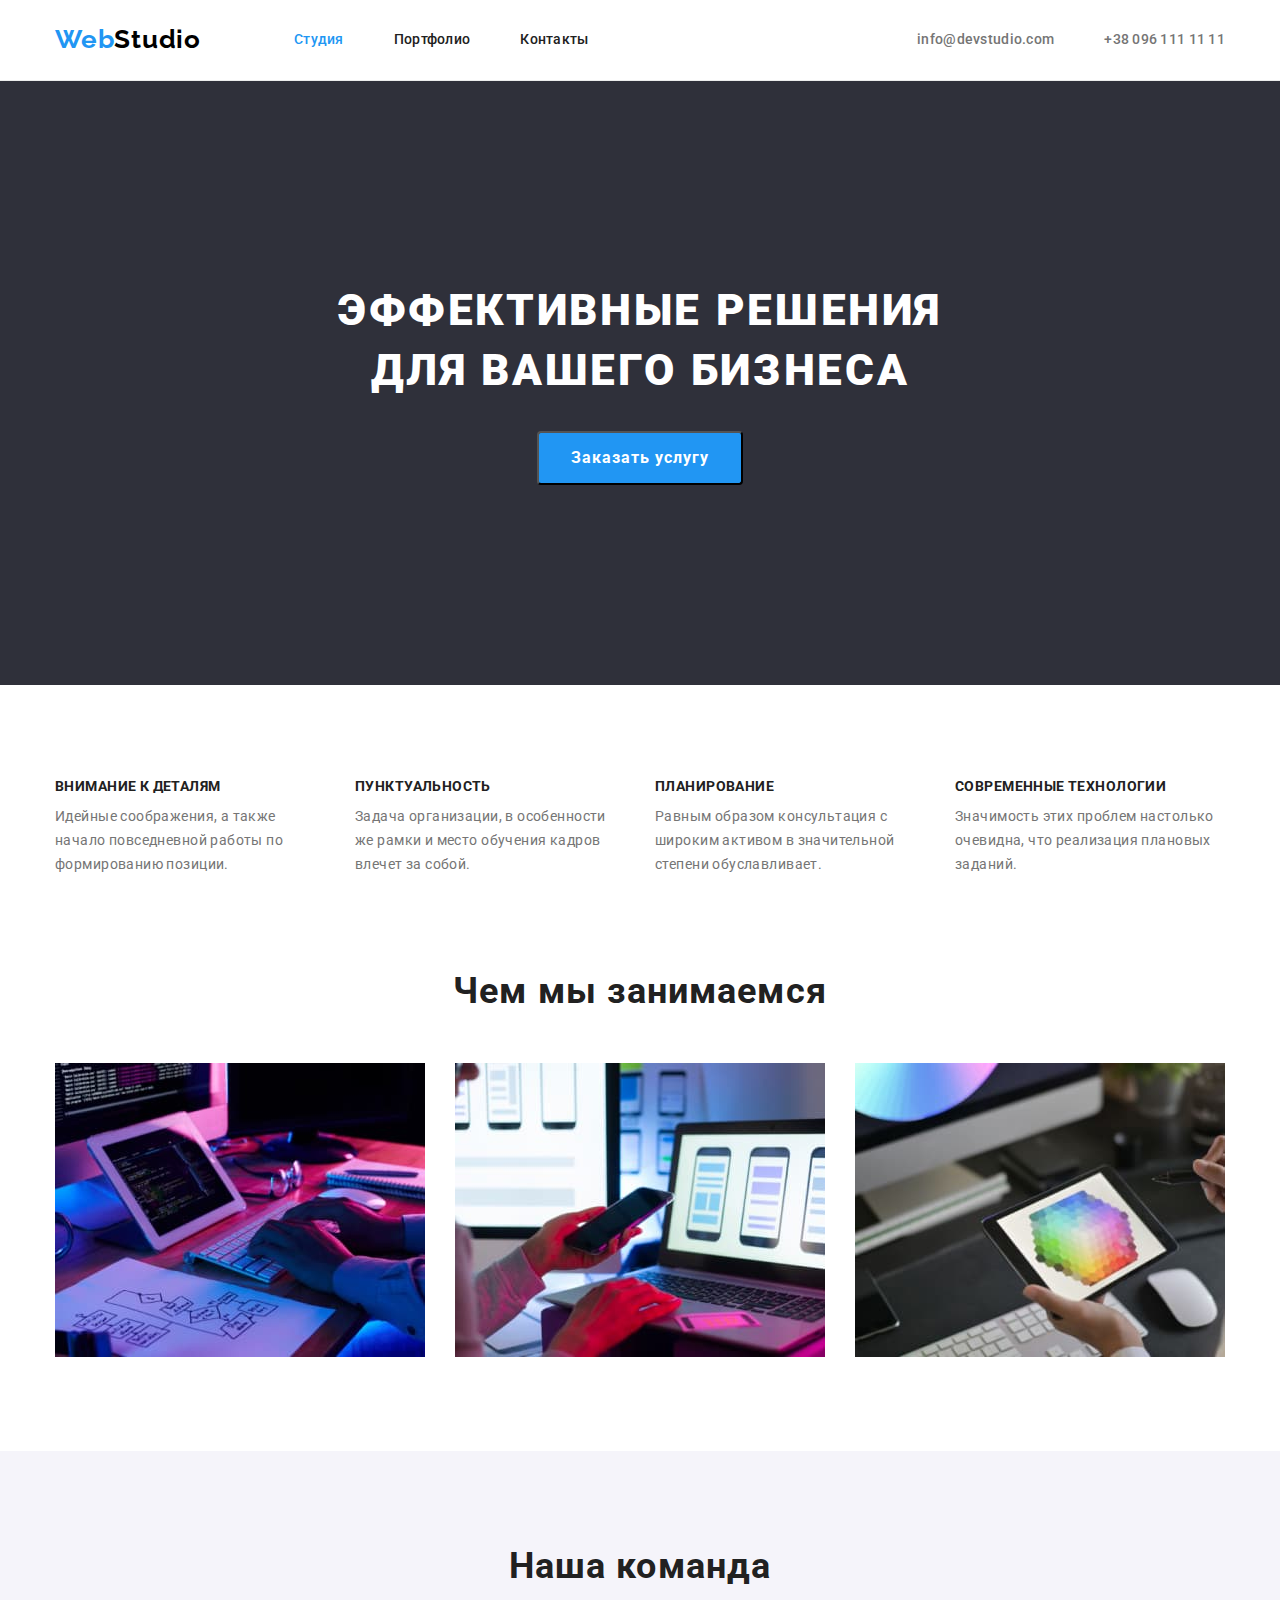
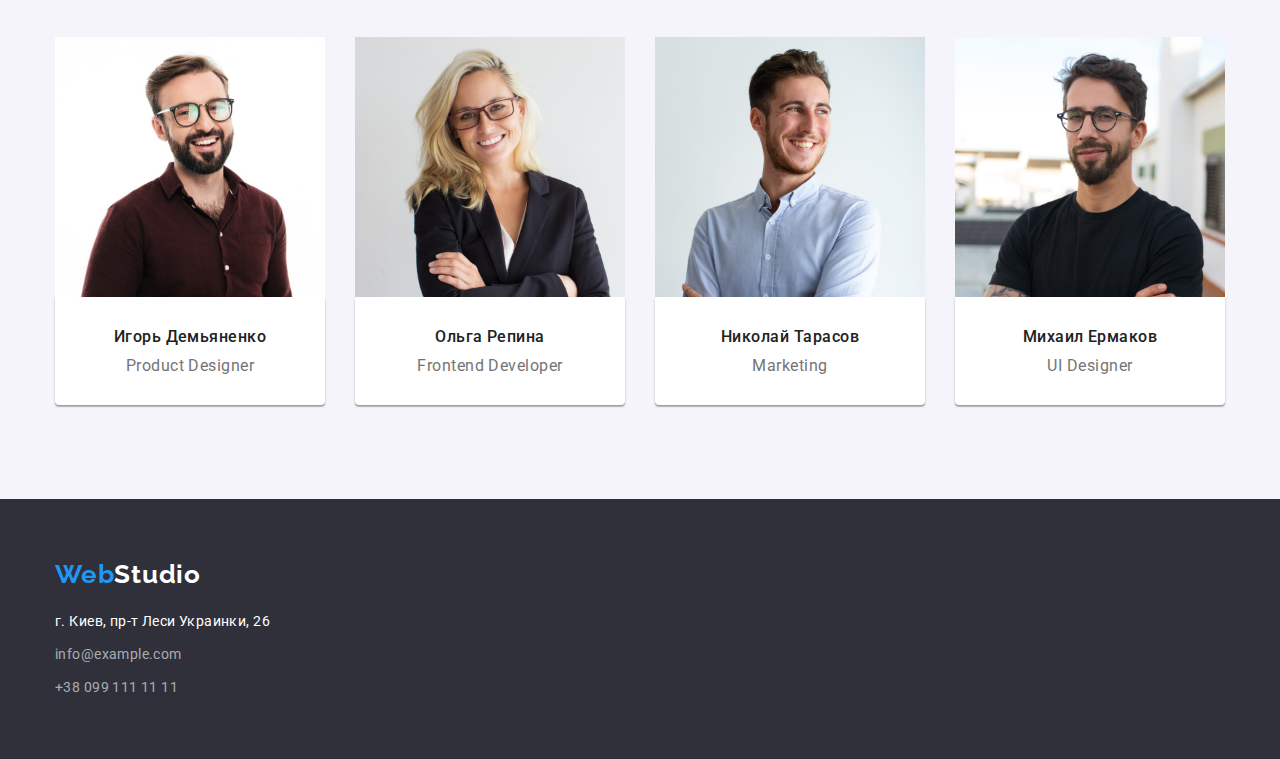
==== index.html @ c3876f3c "start" ====
<!DOCTYPE html>
<html lang="ru">
  <head>
    <meta charset="UTF-8" />
    <meta http-equiv="X-UA-Compatible" content="IE=edge" />
    <meta name="viewport" content="width=device-width, initial-scale=1.0" />
    <title>goit-markup-hw-03</title>
    <link
      href="https://fonts.googleapis.com/css2?family=Raleway:wght@700&family=Roboto:wght@400;500;700;900&display=swap"
      rel="stylesheet"
    />
    <link rel="stylesheet"
    href=https://cdnjs.cloudflare.com/ajax/libs/modern-normalize/1.1.0/modern-normalize.min.css>
    <link rel="stylesheet" href="./css/styles.css" />
  </head>
  <body>
    <!-----------------------------------------header--------------------------------->

    <header class="header">
      <div class="container">
        <div class="header-flex">
          <a class="logo link" href="./index.html"
            >Web<span class="logo-dark">Studio</span></a
          >
          <nav class="header-nav">
            <ul class="header-list list">
              <li class="header-item">
                <a class="header-link link current" href="./index.html"
                  >Студия</a
                >
              </li>
              <li class="header-item">
                <a class="header-link link" href="./portfolio.html"
                  >Портфолио</a
                >
              </li>
              <li class="header-item">
                <a class="header-link link" href="">Контакты</a>
              </li>
            </ul>
          </nav>
          <ul class="header-mt">
            <li class="header-mail-item list">
              <a class="header-mail-link link" href="mailto:info@devstudio.com"
                >info@devstudio.com</a
              >
            </li>
            <li class="haeder-tel-item list">
              <a class="header-tel-link link" href="tel:+380961111111"
                >+38 096 111 11 11</a
              >
            </li>
          </ul>
        </div>
      </div>
    </header>
    <!-----------------------------------------------hero----------------------------------------->
    <main>
      <section class="hero">
        <div class="container">
          <h1 class="hero-title">Эффективные решения для вашего бизнеса</h1>
          <button class="hero-btn" type="button">Заказать услугу</button>
        </div>
      </section>

      <!-----------------------------------features----------------------------------->
      <section class="features section">
        <div class="container">
          <h2 class="visually-hidden">Особенности</h2>
          <ul class="features-list list">
            <li class="features-item">
              <h3 class="features-title">Внимание к деталям</h3>
              <p class="features-text">
                Идейные соображения, а также начало повседневной работы по
                формированию позиции.
              </p>
            </li>
            <li class="features-item">
              <h3 class="features-title">Пунктуальность</h3>
              <p class="features-text">
                Задача организации, в особенности же рамки и место обучения
                кадров влечет за собой.
              </p>
            </li>
            <li class="features-item">
              <h3 class="features-title">Планирование</h3>
              <p class="features-text">
                Равным образом консультация с широким активом в значительной
                степени обуславливает.
              </p>
            </li>
            <li class="features-item">
              <h3 class="features-title">Современные технологии</h3>
              <p class="features-text">
                Значимость этих проблем настолько очевидна, что реализация
                плановых заданий.
              </p>
            </li>
          </ul>
        </div>
      </section>
      <!-------------------------------------------work--------------------------------->
      <section class="work section">
        <div class="container">
          <h2 class="work-title">Чем мы занимаемся</h2>
          <ul class="work-list list">
            <li class="work-item">
              <img
                class="work-img"
                src="./images/box1.jpg"
                alt="Работа за компьютером"
                width="370"
                height="294"
              />
            </li>
            <li class="work-item">
              <img
                class="work-img"
                src="./images/box2.jpg"
                alt="Смартфон и ноутбук"
                width="370"
                height="294"
              />
            </li>
            <li class="work-item">
              <img
                class="work-img"
                src="./images/box3.jpg"
                alt="Графический дизайн на планшете"
                width="370"
                height="294"
              />
            </li>
          </ul>
        </div>
      </section>
      <!---------------------------------------team------------------------------->
      <section class="team section">
        <div class="container">
          <h2 class="team-title">Наша команда</h2>
          <ul class="team-list list">
            <li class="team-item">
              <img
                class="team-img"
                src="./images/img.jpg"
                alt="Игорь"
                width="270"
                height="260"
              />
              <div class="team-thumb">
                <h3 class="team-item-title">Игорь Демьяненко</h3>
                <p class="team-text" lang="en">Product Designer</p>
              </div>
            </li>
            <li class="team-item">
              <img
                class="team-img"
                src="./images/img1.jpg"
                alt="Ольга"
                width="270"
                height="260"
              />
              <div class="team-thumb">
                <h3 class="team-item-title">Ольга Репина</h3>
                <p class="team-text" lang="en">Frontend Developer</p>
              </div>
            </li>
            <li class="team-item">
              <img
                class="team-img"
                src="./images/img2.jpg"
                alt="Николай"
                width="270"
                height="260"
              />
              <div class="team-thumb">
                <h3 class="team-item-title">Николай Тарасов</h3>
                <p class="team-text" lang="en">Marketing</p>
              </div>
            </li>
            <li class="team-item">
              <img
                class="team-img"
                src="./images/img3.jpg"
                alt="Михаил"
                width="270"
                height="260"
              />
              <div class="team-thumb">
                <h3 class="team-item-title">Михаил Ермаков</h3>
                <p class="team-text" lang="en">UI Designer</p>
              </div>
            </li>
          </ul>
        </div>
      </section>
    </main>
    <!------------------------------------footer-------------------------------->

    <footer class="footer">
      <div class="container">
        <a class="logo link" href="./index.html"
          >Web<span class="logo-light">Studio</span></a
        >
        <address class="adress">
          <ul class="adress-list list">
            <li class="adress-item">
              <a
                class="adress-link link"
                href="https://goo.gl/maps/nZqafxbNamXbDnvg8"
                target="blank"
                rel="noopener noreferrer nofollow"
                >г. Киев, пр-т Леси Украинки, 26</a
              >
            </li>
            <li class="adress-item">
              <a class="adress-mail-link link" href="mailto:info@example.com"
                >info@example.com</a
              >
            </li>
            <li class="adress-item">
              <a class="adress-tel-link link" href="tel:+380991111111"
                >+38 099 111 11 11</a
              >
            </li>
          </ul>
        </address>
      </div>
    </footer>
  </body>
</html>
---- css/styles.css ----
:root {
  --primary-white-color: #ffffff;
  --secondary-white-color: #f5f4fa;
  --footer-hero-color: #2f303a;
  --accent-color: #2196f3;
  --main-title-color: #212121;
  --primary-text-color: #757575;
  --primary-margin: 30px;
}
body {
  color: var(--primary-text-color);
  font-family: "Roboto", "Montserrat", sans-serif;
}
h1,
h2,
h3,
h4,
h5,
h6,
p,
ul {
  margin: 0;
}
ul {
  padding-left: 0;
}

.list {
  list-style: none;
}
.link {
  text-decoration: none;
}
img {
  display: block;
  max-width: 100%;
  height: auto;
}

.container {
  width: 1200px;
  padding-left: 15px;
  padding-right: 15px;
  margin: 0 auto;
}
.section {
  padding-top: 94px;
  padding-bottom: 94px;
}
/*---------------header----------------------------------------------*/
.header {
  background-color: var(--primary-white-color);
  padding-top: 24px;
  padding-bottom: 25px;
  border-bottom: 1px solid #ececec;
}
.header-flex {
  display: flex;
  align-items: center;
}

.header-nav {
  margin-left: 93px;
}
.header-list {
  display: flex;
}
.header-mt {
  display: flex;
  margin-left: auto;
}

.header-item + .header-item {
  margin-left: 50px;
}
.haeder-tel-item {
  margin-left: 50px;
}

.logo {
  font-family: "Raleway";
  font-weight: 700;
  font-size: 26px;
  line-height: 1.19;
  letter-spacing: 0.03em;
  color: var(--accent-color);
}

.logo-dark {
  color: #000000;
}
.logo-light {
  color: var(--primary-white-color);
}

.header-link,
.header-mail-link,
.header-tel-link {
  font-weight: 500;
  font-size: 14px;
  line-height: 1.14;
  letter-spacing: 0.02em;
  color: var(--main-title-color);
}
.header-link:hover,
.header-link:focus {
  color: var(--accent-color);
}

.header-mail-link,
.header-tel-link {
  color: inherit;
}
.header-mail-link:hover,
.header-mail-link:focus {
  color: var(--accent-color);
}

.header-tel-link:hover,
.header-tel-link:focus {
  color: var(--accent-color);
}
.current {
  color: var(--accent-color);
}

/*---------------hero-------------------------------------------------*/
.hero {
  background-color: var(--footer-hero-color);
  padding-top: 200px;
  padding-bottom: 200px;
}

.hero-title {
  font-weight: 900;
  font-size: 44px;
  line-height: 1.36;
  text-align: center;
  letter-spacing: 0.06em;
  text-transform: uppercase;
  color: var(--primary-white-color);
  max-width: 696px;
  margin-left: auto;
  margin-right: auto;
  margin-bottom: var(--primary-margin);
}

.hero-btn {
  font-family: inherit;
  font-weight: 700;
  font-size: 16px;
  line-height: 1.88;
  text-align: center;
  letter-spacing: 0.06em;
  background-color: var(--accent-color);
  color: var(--primary-white-color);
  cursor: pointer;
  margin: 0 auto;
  display: block;
  padding: 10px 32px;
  border-radius: 4px;
  offset: 0px, 4px rgba(0, 0, 0, 0.15);
}
.hero-btn:hover {
  filter: drop-shadow(0px 4px 4px rgba(0, 0, 0, 0.25));
}
/*-------------------features-----------------------------------*/
.visually-hidden {
  position: absolute;
  white-space: nowrap;
  width: 1px;
  height: 1px;
  overflow: hidden;
  border: 0;
  padding: 0;
  clip: rect(0 0 0 0);
  clip-path: inset(50%);
  margin: -1px;
}

.features-list {
  display: flex;
  margin-left: calc(-1 * var(--primary-margin));
  flex-wrap: wrap;
}
.features-item {
  margin-left: var(--primary-margin);
  flex-basis: calc(100% / 4 - 30px);
}
.features-title {
  font-weight: 700;
  font-size: 14px;
  line-height: 1.14;
  letter-spacing: 0.03em;
  text-transform: uppercase;
  color: var(--main-title-color);
  margin-bottom: 10px;
}

.features-text {
  font-size: 14px;
  line-height: 1.71;
  letter-spacing: 0.03em;
}
/*-----------------------------------------------work----------------------------------------------*/
.work {
  padding-top: 0;
}

.work-list {
  display: flex;
  margin-left: calc(-1 * var(--primary-margin));
  flex-wrap: wrap;
}
.work-item {
  flex-basis: calc(100% / 3 - 30px);
  margin-left: var(--primary-margin);
}

.work-title,
.team-title {
  font-weight: 700;
  font-size: 36px;
  line-height: 1.17;
  text-align: center;
  letter-spacing: 0.03em;
  color: var(--main-title-color);
  margin-bottom: 50px;
}
/*-------------------team------------------------------------------------*/

.team {
  background-color: var(--secondary-white-color);
}
.team-list {
  display: flex;
  margin-left: calc(-1 * var(--primary-margin));
  flex-wrap: wrap;
}
.team-item {
  flex-basis: calc(100% / 4 - 30px);
  margin-left: var(--primary-margin);
}

.team-item-title {
  font-weight: 500;
  font-size: 16px;
  line-height: 1.19;
  text-align: center;
  letter-spacing: 0.03em;
  color: var(--main-title-color);
  margin-bottom: 10px;
}

.team-text {
  font-size: 16px;
  line-height: 1.19;
  text-align: center;
  letter-spacing: 0.03em;
}
.team-thumb {
  background: var(--primary-white-color);
  box-shadow: 0px 1px 3px rgba(0, 0, 0, 0.12), 0px 1px 1px rgba(0, 0, 0, 0.14),
    0px 2px 1px rgba(0, 0, 0, 0.2);
  border-radius: 0px 0px 4px 4px;
  padding-top: var(--primary-margin);
  padding-bottom: var(--primary-margin);
}
/*-----------------footer--------------------------------------------*/

.footer {
  background-color: var(--footer-hero-color);
  padding-top: 60px;
  padding-bottom: 60px;
}

.footer .logo {
  display: block;
  margin-bottom: 20px;
}
a.adress-link {
  color: var(--primary-white-color);
}
.adress-link,
.adress-mail-link,
.adress-tel-link {
  font-style: normal;
  font-size: 14px;
  line-height: 1.71;
  letter-spacing: 0.03em;
  color: rgba(255, 255, 255, 0.6);
}
.adress-item:not(:last-child) {
  margin-bottom: 9px;
}

.adress-mail-link:hover,
.adress-mail-link:focus,
.adress-tel-link:hover,
.adress-tel-link:focus {
  color: var(--primary-white-color);
}
/*-------------------Portfolio-----------------------------------------*/
.btn-list {
  display: flex;
  margin-bottom: 50px;
  margin-left: auto;
  margin-right: auto;
  justify-content: center;
}
.btn-item + .btn-item {
  margin-left: 8px;
}
.btn {
  font-family: inherit;
  background-color: var(--secondary-white-color);
  font-weight: 500;
  font-size: 16px;
  line-height: 1.63;
  text-align: center;
  letter-spacing: 0.03em;
  color: var(--main-title-color);
  cursor: pointer;
  padding: 6px 22px;
  border-radius: 4px;
  border: 0;
}
.btn:hover,
.btn:focus {
  background-color: var(--accent-color);
  color: var(--secondary-white-color);
}
.port-list {
  display: flex;
  flex-wrap: wrap;
  margin-left: calc(-1 * var(--primary-margin));
  margin-bottom: calc(-1 * var(--primary-margin));
}

.port-item {
  margin-left: var(--primary-margin);
  margin-bottom: var(--primary-margin);
  flex-basis: calc(100% / 3 - 30px);
}

.port-title {
  font-size: 18px;
  line-height: 2;
  letter-spacing: 0.06em;
  color: var(--main-title-color);
  margin-bottom: 4px;
}
.port-text {
  font-size: 16px;
  line-height: 1.88;
  letter-spacing: 0.03em;
  color: var(--primary-text-color);
}
.port-thumb {
  padding: 20px 24px;
  border-right: 1px solid #eeeeee;
  border-bottom: 1px solid #eeeeee;
  border-left: 1px solid #eeeeee;
}
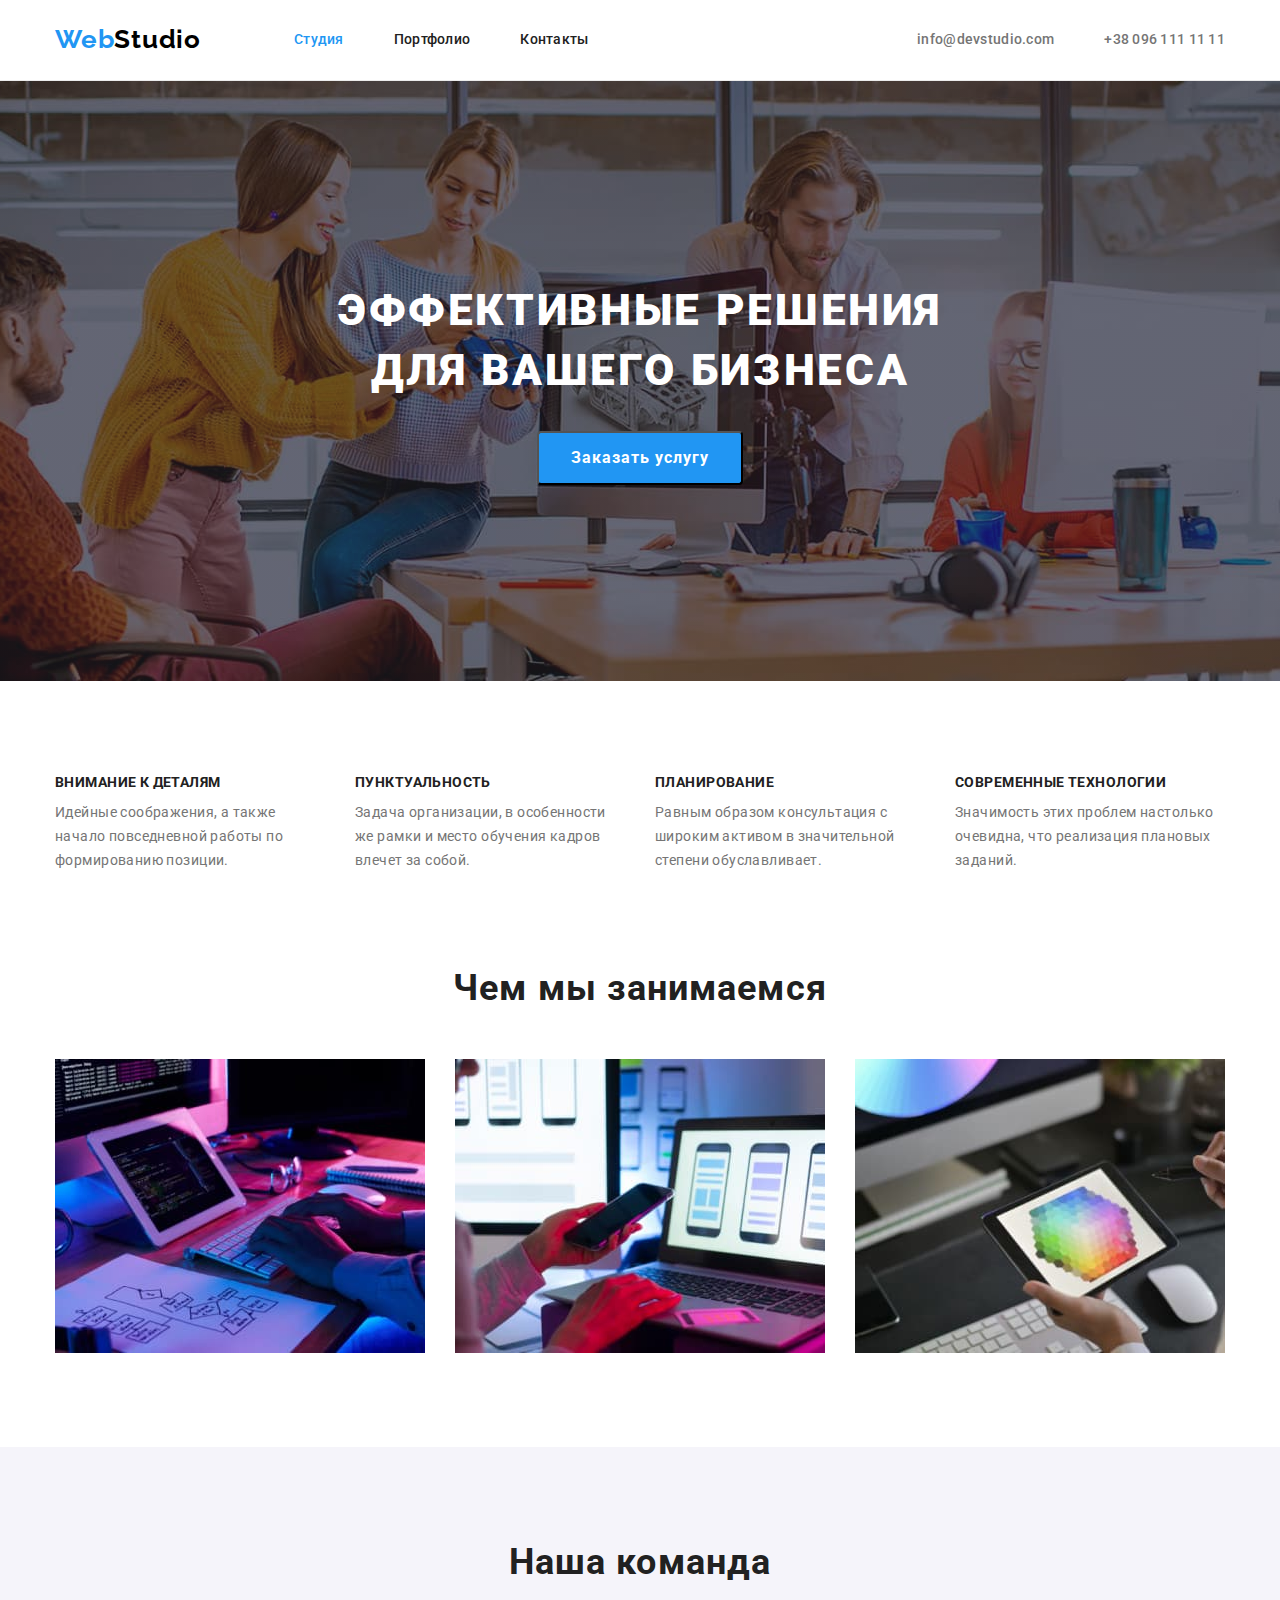
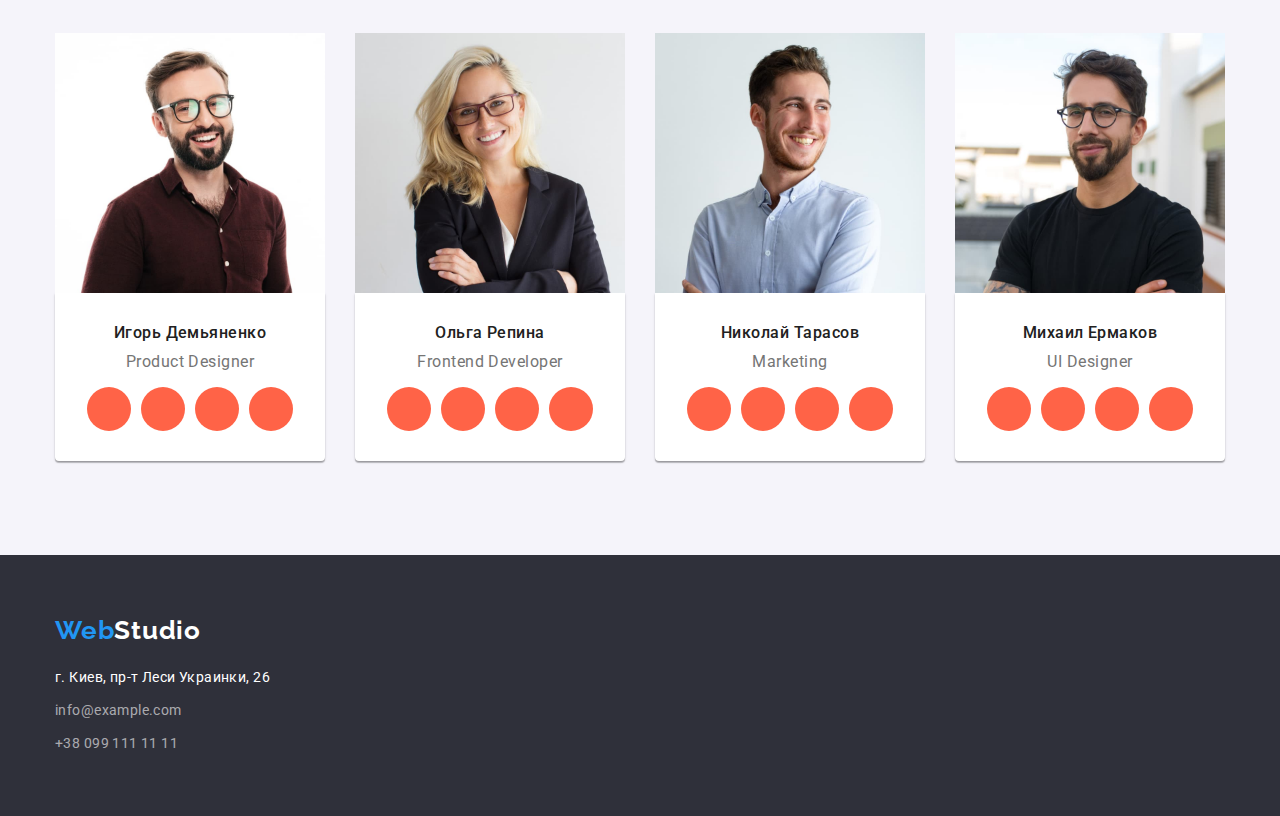
==== commit a73282b7: "22.04" ====
--- a/index.html
+++ b/index.html
@@ -150,6 +150,12 @@
               <div class="team-thumb">
                 <h3 class="team-item-title">Игорь Демьяненко</h3>
                 <p class="team-text" lang="en">Product Designer</p>
+                <ul class="team-soc-list list">
+                  <li class="team-soc-item"><a class="team-soc-link" href=""></a></li>
+                  <li class="team-soc-item"><a class="team-soc-link" href=""></a></li>
+                  <li class="team-soc-item"><a class="team-soc-link" href=""></a></li>
+                  <li class="team-soc-item"><a class="team-soc-link" href=""></a></li>
+                </ul>
               </div>
             </li>
             <li class="team-item">
@@ -163,6 +169,12 @@
               <div class="team-thumb">
                 <h3 class="team-item-title">Ольга Репина</h3>
                 <p class="team-text" lang="en">Frontend Developer</p>
+                <ul class="team-soc-list list">
+                  <li class="team-soc-item"><a class="team-soc-link" href=""></a></li>
+                  <li class="team-soc-item"><a class="team-soc-link" href=""></a></li>
+                  <li class="team-soc-item"><a class="team-soc-link" href=""></a></li>
+                  <li class="team-soc-item"><a class="team-soc-link" href=""></a></li>
+                </ul>
               </div>
             </li>
             <li class="team-item">
@@ -176,6 +188,12 @@
               <div class="team-thumb">
                 <h3 class="team-item-title">Николай Тарасов</h3>
                 <p class="team-text" lang="en">Marketing</p>
+                <ul class="team-soc-list list">
+                  <li class="team-soc-item"><a class="team-soc-link" href=""></a></li>
+                  <li class="team-soc-item"><a class="team-soc-link" href=""></a></li>
+                  <li class="team-soc-item"><a class="team-soc-link" href=""></a></li>
+                  <li class="team-soc-item"><a class="team-soc-link" href=""></a></li>
+                </ul>
               </div>
             </li>
             <li class="team-item">
@@ -189,6 +207,12 @@
               <div class="team-thumb">
                 <h3 class="team-item-title">Михаил Ермаков</h3>
                 <p class="team-text" lang="en">UI Designer</p>
+                <ul class="team-soc-list list">
+                  <li class="team-soc-item"><a class="team-soc-link" href=""></a></li>
+                  <li class="team-soc-item"><a class="team-soc-link" href=""></a></li>
+                  <li class="team-soc-item"><a class="team-soc-link" href=""></a></li>
+                  <li class="team-soc-item"><a class="team-soc-link" href=""></a></li>
+                </ul>
               </div>
             </li>
           </ul>
@@ -197,6 +221,8 @@
     </main>
     <!------------------------------------footer-------------------------------->
 
+
+    
     <footer class="footer">
       <div class="container">
         <a class="logo link" href="./index.html"
--- a/css/styles.css
+++ b/css/styles.css
@@ -129,6 +129,19 @@
   background-color: var(--footer-hero-color);
   padding-top: 200px;
   padding-bottom: 200px;
+  background-image: linear-gradient(
+      to right,
+      rgba(47, 48, 58, 0.4),
+      rgba(47, 48, 58, 0.4)
+    ),
+    url(../images/bg-image.jpg);
+    background-repeat: no-repeat;
+    background-position: center;
+    margin-left: auto;
+    margin-right: auto;
+    max-width: 1600px;
+    height: 600px;
+
 }
 
 .hero-title {
@@ -257,6 +270,7 @@
   line-height: 1.19;
   text-align: center;
   letter-spacing: 0.03em;
+  margin-bottom: 16px;
 }
 .team-thumb {
   background: var(--primary-white-color);
@@ -266,6 +280,23 @@
   padding-top: var(--primary-margin);
   padding-bottom: var(--primary-margin);
 }
+.team-soc-list{
+  display: flex;
+  justify-content: center;
+}
+.team-soc-item + .team-soc-item{
+  margin-left: 10px;
+}
+ 
+
+.team-soc-link{
+  width: 44px;
+  height: 44px;
+  background-color: tomato;
+  border-radius: 50%;
+  display: block;
+  
+}
 /*-----------------footer--------------------------------------------*/
 
 .footer {
@@ -362,3 +393,4 @@
   border-bottom: 1px solid #eeeeee;
   border-left: 1px solid #eeeeee;
 }
+
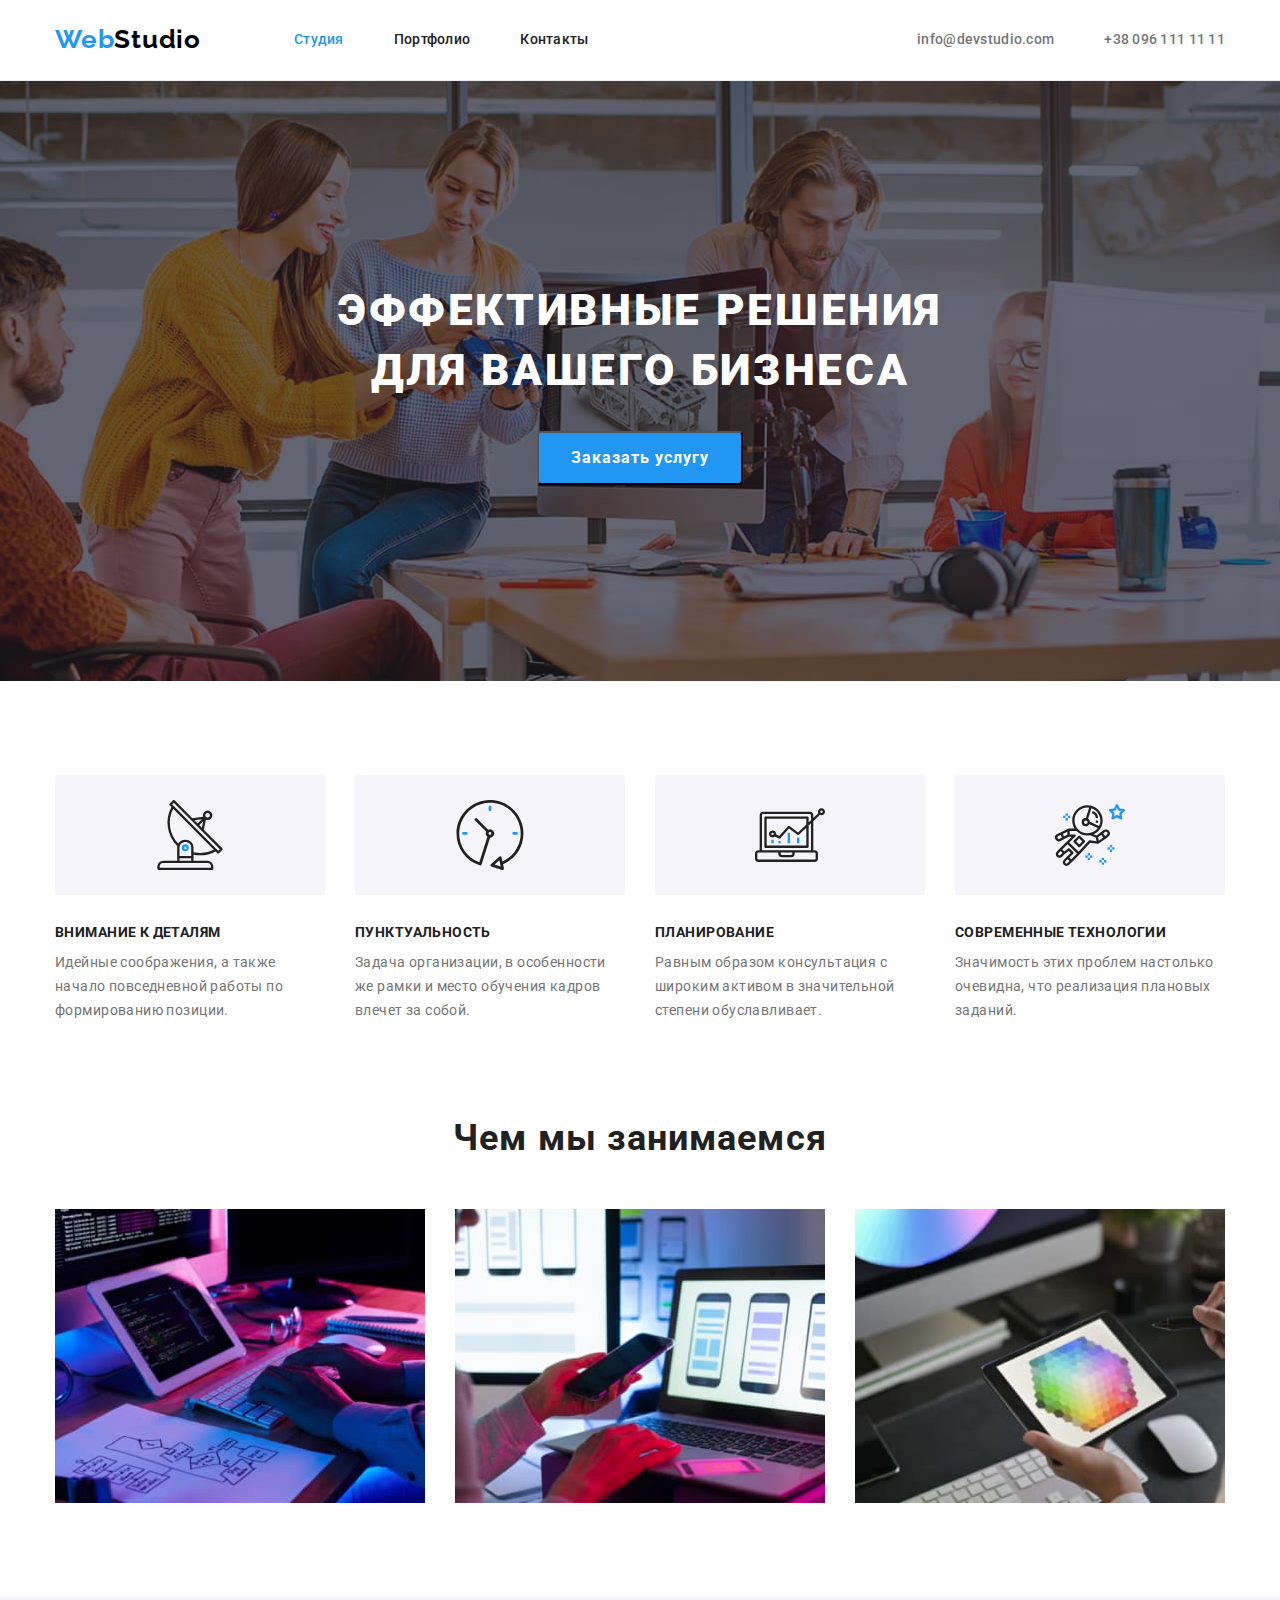
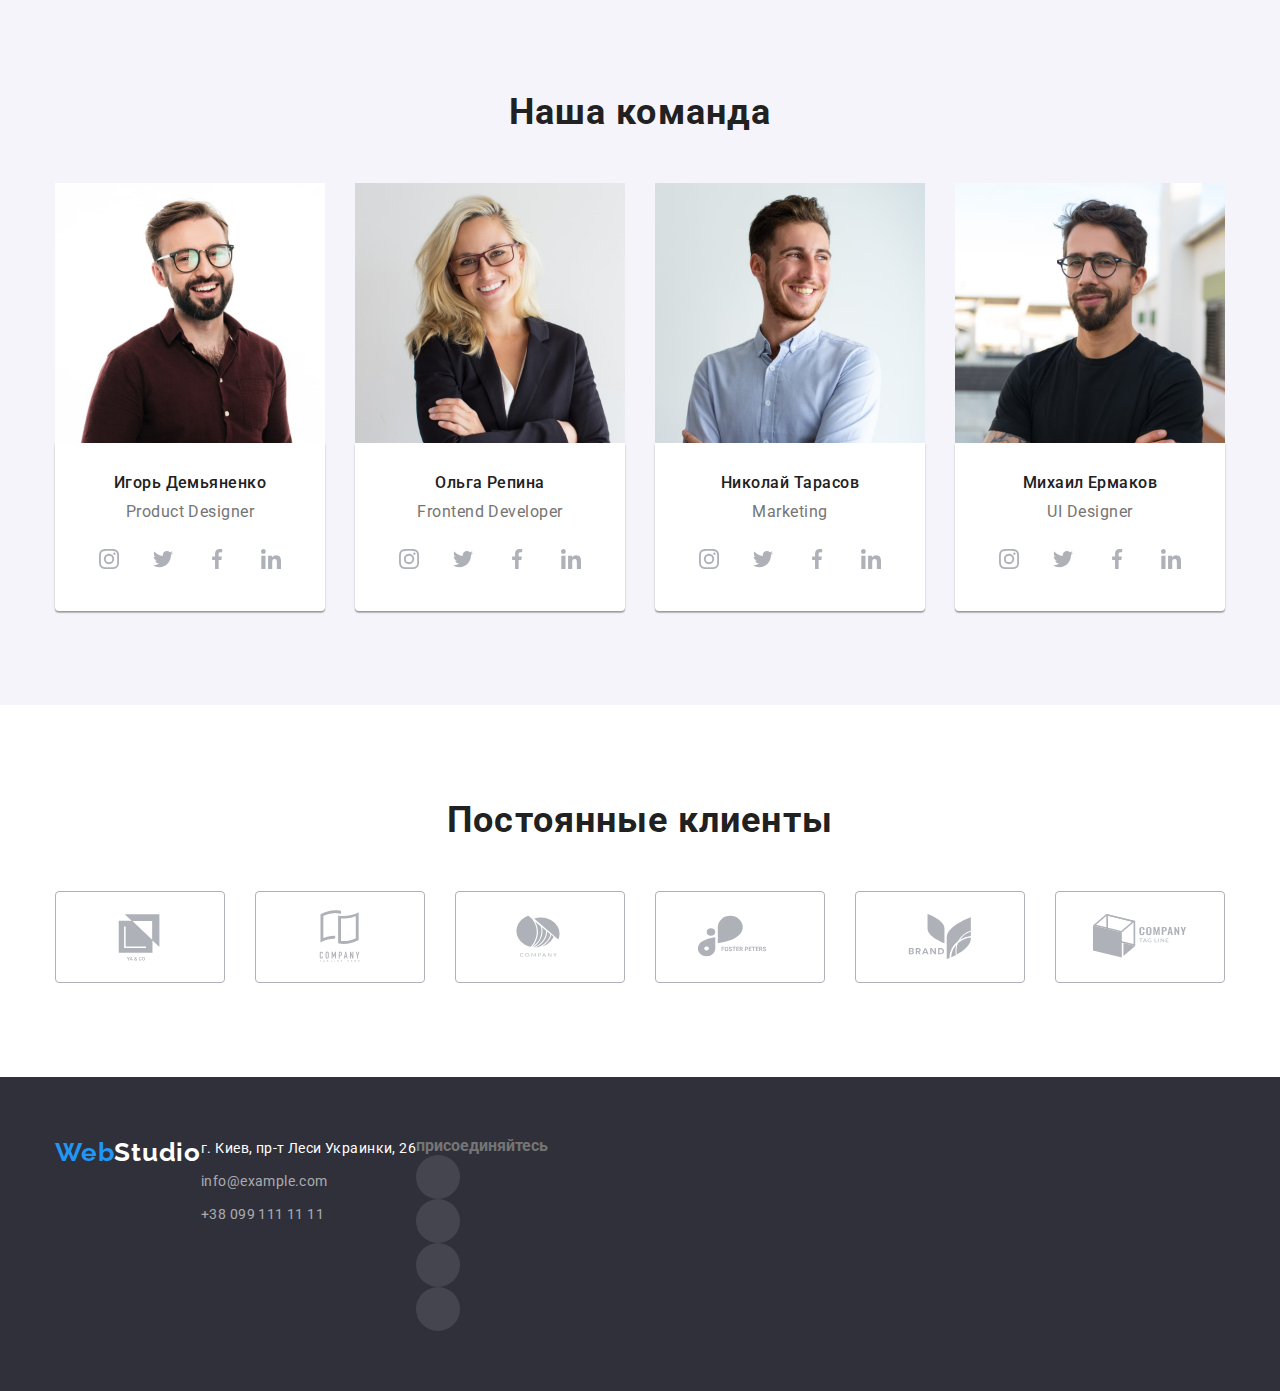
==== commit bf4bd5b6: "D" ====
--- a/index.html
+++ b/index.html
@@ -14,7 +14,7 @@
     <link rel="stylesheet" href="./css/styles.css" />
   </head>
   <body>
-    <!-----------------------------------------header--------------------------------->
+    <!--header-->
 
     <header class="header">
       <div class="container">
@@ -54,7 +54,7 @@
         </div>
       </div>
     </header>
-    <!-----------------------------------------------hero----------------------------------------->
+    <!--hero-->
     <main>
       <section class="hero">
         <div class="container">
@@ -63,33 +63,33 @@
         </div>
       </section>
 
-      <!-----------------------------------features----------------------------------->
+      <!--features-->
       <section class="features section">
         <div class="container">
           <h2 class="visually-hidden">Особенности</h2>
           <ul class="features-list list">
-            <li class="features-item">
+            <li class="features-item antenna">
               <h3 class="features-title">Внимание к деталям</h3>
               <p class="features-text">
                 Идейные соображения, а также начало повседневной работы по
                 формированию позиции.
               </p>
             </li>
-            <li class="features-item">
+            <li class="features-item clock">
               <h3 class="features-title">Пунктуальность</h3>
               <p class="features-text">
                 Задача организации, в особенности же рамки и место обучения
                 кадров влечет за собой.
               </p>
             </li>
-            <li class="features-item">
+            <li class="features-item diagram">
               <h3 class="features-title">Планирование</h3>
               <p class="features-text">
                 Равным образом консультация с широким активом в значительной
                 степени обуславливает.
               </p>
             </li>
-            <li class="features-item">
+            <li class="features-item astronaut">
               <h3 class="features-title">Современные технологии</h3>
               <p class="features-text">
                 Значимость этих проблем настолько очевидна, что реализация
@@ -99,7 +99,7 @@
           </ul>
         </div>
       </section>
-      <!-------------------------------------------work--------------------------------->
+      <!--work-->
       <section class="work section">
         <div class="container">
           <h2 class="work-title">Чем мы занимаемся</h2>
@@ -134,7 +134,7 @@
           </ul>
         </div>
       </section>
-      <!---------------------------------------team------------------------------->
+      <!--team-->
       <section class="team section">
         <div class="container">
           <h2 class="team-title">Наша команда</h2>
@@ -151,10 +151,37 @@
                 <h3 class="team-item-title">Игорь Демьяненко</h3>
                 <p class="team-text" lang="en">Product Designer</p>
                 <ul class="team-soc-list list">
-                  <li class="team-soc-item"><a class="team-soc-link" href=""></a></li>
-                  <li class="team-soc-item"><a class="team-soc-link" href=""></a></li>
-                  <li class="team-soc-item"><a class="team-soc-link" href=""></a></li>
-                  <li class="team-soc-item"><a class="team-soc-link" href=""></a></li>
+                  <li class="team-soc-item">
+                    <a class="team-soc-link" href="">
+                      <svg class="team-soc-icon" width="20" height="20">
+                        <use href="./images/icons.svg#icon-instagram-2"></use>
+                      </svg>
+                    </a>
+                  </li>
+                  <li class="team-soc-item">
+                    <a class="team-soc-link" href=""
+                      ><svg class="team-soc-icon" width="20" height="20">
+                        <use
+                          href="./images/icons.svg#icon-twitter-1"
+                        ></use></svg
+                    ></a>
+                  </li>
+                  <li class="team-soc-item">
+                    <a class="team-soc-link" href=""
+                      ><svg class="team-soc-icon" width="20" height="20">
+                        <use
+                          href="./images/icons.svg#icon-facebook-1"
+                        ></use></svg
+                    ></a>
+                  </li>
+                  <li class="team-soc-item">
+                    <a class="team-soc-link" href=""
+                      ><svg class="team-soc-icon" width="20" height="20">
+                        <use
+                          href="./images/icons.svg#icon-linkedin-1"
+                        ></use></svg
+                    ></a>
+                  </li>
                 </ul>
               </div>
             </li>
@@ -170,10 +197,37 @@
                 <h3 class="team-item-title">Ольга Репина</h3>
                 <p class="team-text" lang="en">Frontend Developer</p>
                 <ul class="team-soc-list list">
-                  <li class="team-soc-item"><a class="team-soc-link" href=""></a></li>
-                  <li class="team-soc-item"><a class="team-soc-link" href=""></a></li>
-                  <li class="team-soc-item"><a class="team-soc-link" href=""></a></li>
-                  <li class="team-soc-item"><a class="team-soc-link" href=""></a></li>
+                  <li class="team-soc-item">
+                    <a class="team-soc-link" href="">
+                      <svg class="team-soc-icon" width="20" height="20">
+                        <use href="./images/icons.svg#icon-instagram-2"></use>
+                      </svg>
+                    </a>
+                  </li>
+                  <li class="team-soc-item">
+                    <a class="team-soc-link" href=""
+                      ><svg class="team-soc-icon" width="20" height="20">
+                        <use
+                          href="./images/icons.svg#icon-twitter-1"
+                        ></use></svg
+                    ></a>
+                  </li>
+                  <li class="team-soc-item">
+                    <a class="team-soc-link" href=""
+                      ><svg class="team-soc-icon" width="20" height="20">
+                        <use
+                          href="./images/icons.svg#icon-facebook-1"
+                        ></use></svg
+                    ></a>
+                  </li>
+                  <li class="team-soc-item">
+                    <a class="team-soc-link" href=""
+                      ><svg class="team-soc-icon" width="20" height="20">
+                        <use
+                          href="./images/icons.svg#icon-linkedin-1"
+                        ></use></svg
+                    ></a>
+                  </li>
                 </ul>
               </div>
             </li>
@@ -189,10 +243,37 @@
                 <h3 class="team-item-title">Николай Тарасов</h3>
                 <p class="team-text" lang="en">Marketing</p>
                 <ul class="team-soc-list list">
-                  <li class="team-soc-item"><a class="team-soc-link" href=""></a></li>
-                  <li class="team-soc-item"><a class="team-soc-link" href=""></a></li>
-                  <li class="team-soc-item"><a class="team-soc-link" href=""></a></li>
-                  <li class="team-soc-item"><a class="team-soc-link" href=""></a></li>
+                  <li class="team-soc-item">
+                    <a class="team-soc-link" href="">
+                      <svg class="team-soc-icon" width="20" height="20">
+                        <use href="./images/icons.svg#icon-instagram-2"></use>
+                      </svg>
+                    </a>
+                  </li>
+                  <li class="team-soc-item">
+                    <a class="team-soc-link" href=""
+                      ><svg class="team-soc-icon" width="20" height="20">
+                        <use
+                          href="./images/icons.svg#icon-twitter-1"
+                        ></use></svg
+                    ></a>
+                  </li>
+                  <li class="team-soc-item">
+                    <a class="team-soc-link" href=""
+                      ><svg class="team-soc-icon" width="20" height="20">
+                        <use
+                          href="./images/icons.svg#icon-facebook-1"
+                        ></use></svg
+                    ></a>
+                  </li>
+                  <li class="team-soc-item">
+                    <a class="team-soc-link" href=""
+                      ><svg class="team-soc-icon" width="20" height="20">
+                        <use
+                          href="./images/icons.svg#icon-linkedin-1"
+                        ></use></svg
+                    ></a>
+                  </li>
                 </ul>
               </div>
             </li>
@@ -208,21 +289,95 @@
                 <h3 class="team-item-title">Михаил Ермаков</h3>
                 <p class="team-text" lang="en">UI Designer</p>
                 <ul class="team-soc-list list">
-                  <li class="team-soc-item"><a class="team-soc-link" href=""></a></li>
-                  <li class="team-soc-item"><a class="team-soc-link" href=""></a></li>
-                  <li class="team-soc-item"><a class="team-soc-link" href=""></a></li>
-                  <li class="team-soc-item"><a class="team-soc-link" href=""></a></li>
+                  <li class="team-soc-item">
+                    <a class="team-soc-link" href="">
+                      <svg class="team-soc-icon" width="20" height="20">
+                        <use href="./images/icons.svg#icon-instagram-2"></use>
+                      </svg>
+                    </a>
+                  </li>
+                  <li class="team-soc-item">
+                    <a class="team-soc-link" href=""
+                      ><svg class="team-soc-icon" width="20" height="20">
+                        <use
+                          href="./images/icons.svg#icon-twitter-1"
+                        ></use></svg
+                    ></a>
+                  </li>
+                  <li class="team-soc-item">
+                    <a class="team-soc-link" href=""
+                      ><svg class="team-soc-icon" width="20" height="20">
+                        <use
+                          href="./images/icons.svg#icon-facebook-1"
+                        ></use></svg
+                    ></a>
+                  </li>
+                  <li class="team-soc-item">
+                    <a class="team-soc-link" href=""
+                      ><svg class="team-soc-icon" width="20" height="20">
+                        <use
+                          href="./images/icons.svg#icon-linkedin-1"
+                        ></use></svg
+                    ></a>
+                  </li>
                 </ul>
               </div>
             </li>
           </ul>
         </div>
       </section>
+
+      <section class="clients section">
+        <div class="container">
+          <h2 class="clients-title">Постоянные клиенты</h2>
+          <ul class="clients-list list">
+            <li class="clients-item list">
+                    <a class="clients-link" href="">
+                      <svg class="clients-icon" width="106" height="60" >
+                        <use href="./images/icons.svg#icon-Logo"></use>
+                      </svg>
+                    </a>
+                  </li>
+              <li class="clients-item list">
+                    <a class="clients-link" href="">
+                      <svg class="clients-icon" width="106" height="60">
+                        <use href="./images/icons.svg#icon-Logo-1"></use>
+                      </svg>
+                    </a>
+                  </li>
+              <li class="clients-item list">
+                    <a class="clients-link" href="">
+                      <svg class="clients-icon" width="106" height="60">
+                        <use href="./images/icons.svg#icon-Logo-2"></use>
+                      </svg>
+                    </a>
+                  </li>
+              <li class="clients-item list">
+                    <a class="clients-link" href="">
+                      <svg class="clients-icon" width="106" height="60" >
+                        <use href="./images/icons.svg#icon-Logo-3"></use>
+                      </svg>
+                    </a>
+                  </li>
+            <li class="clients-item list">
+                    <a class="clients-link" href="">
+                      <svg class="clients-icon" width="106" height="60">
+                        <use href="./images/icons.svg#icon-Logo-4"></use>
+                      </svg>
+                    </a>
+                  </li>
+            <li class="clients-item list">
+                    <a class="clients-link" href="">
+                      <svg class="clients-icon" width="106" height="60">
+                        <use href="./images/icons.svg#icon-Logo-5"></use>
+                      </svg>
+                    </a>
+                  </li>
+          </ul>
+        </div>
+      </section>
     </main>
-    <!------------------------------------footer-------------------------------->
-
-
-    
+    <!--footer-->
     <footer class="footer">
       <div class="container">
         <a class="logo link" href="./index.html"
@@ -251,6 +406,15 @@
             </li>
           </ul>
         </address>
+        <div class="footer-soc">  
+        <b class="footer-join">присоединяйтесь</b>
+        <ul class="footer-soc-list list">
+          <li class="footer-soc-item"><a href="" class="footer-soc-link"></a></li>
+          <li class="footer-soc-item"><a href="" class="footer-soc-link"></a></li>
+          <li class="footer-soc-item"><a href="" class="footer-soc-link"></a></li>
+          <li class="footer-soc-item"><a href="" class="footer-soc-link"></a></li>
+        </ul>
+        </div>
       </div>
     </footer>
   </body>
--- a/css/styles.css
+++ b/css/styles.css
@@ -135,13 +135,12 @@
       rgba(47, 48, 58, 0.4)
     ),
     url(../images/bg-image.jpg);
-    background-repeat: no-repeat;
-    background-position: center;
-    margin-left: auto;
-    margin-right: auto;
-    max-width: 1600px;
-    height: 600px;
-
+  background-repeat: no-repeat;
+  background-position: center;
+  margin-left: auto;
+  margin-right: auto;
+  max-width: 1600px;
+  height: 600px;
 }
 
 .hero-title {
@@ -196,6 +195,25 @@
   margin-left: calc(-1 * var(--primary-margin));
   flex-wrap: wrap;
 }
+.features-item::before{
+  display: block;
+  content:" " ;
+  height: 120px;
+  background-color: var(--secondary-white-color);
+  border-radius: 4px;
+  background-repeat: no-repeat;
+  background-position: center;
+  margin-bottom: var(--primary-margin);
+}
+.antenna::before{
+  background-image: url(../images/antenna\ 1.svg);
+}
+.clock::before{ background-image: url(../images/clock\ 1.svg);}
+
+.diagram::before{background-image: url(../images/diagram\ 1.svg);}
+
+.astronaut::before{background-image: url(../images/astronaut\ 1.svg);}
+
 .features-item {
   margin-left: var(--primary-margin);
   flex-basis: calc(100% / 4 - 30px);
@@ -215,7 +233,7 @@
   line-height: 1.71;
   letter-spacing: 0.03em;
 }
-/*-----------------------------------------------work----------------------------------------------*/
+/*-----------------------work----------------------------------------------*/
 .work {
   padding-top: 0;
 }
@@ -231,7 +249,8 @@
 }
 
 .work-title,
-.team-title {
+.team-title,
+.clients-title{
   font-weight: 700;
   font-size: 36px;
   line-height: 1.17;
@@ -280,26 +299,60 @@
   padding-top: var(--primary-margin);
   padding-bottom: var(--primary-margin);
 }
-.team-soc-list{
+.team-soc-list {
   display: flex;
   justify-content: center;
 }
-.team-soc-item + .team-soc-item{
+.team-soc-item + .team-soc-item {
   margin-left: 10px;
 }
- 
-
-.team-soc-link{
+
+.team-soc-link {
   width: 44px;
   height: 44px;
-  background-color: tomato;
   border-radius: 50%;
-  display: block;
+  background-color: var(--primary-white-color);
+  display: flex;
+  justify-content: center;
+  align-items: center;
+  fill: #afb1b8;
+}
+
+.team-soc-link:hover,
+.team-soc-link:focus {
+  background-color: var(--accent-color);
+  fill: var(--primary-white-color);
+}
+
+
+/*-----------------clients---------------------------*/
+.clients-list{
+ display: flex;
+ justify-content: center;
+}
+
+ .clients-item + .clients-item{margin-left: var(--primary-margin);}
+
+.clients-link{
+  width: 170px;
+  height: 92px;
+  border: 1px solid #AFB1B8;
+  border-radius: 4px;
+  display: flex;
+  justify-content: center;
+  align-items: center;
+  fill: #AFB1B8; }
+
+  .clients-link:hover,
+  .clients-link:focus{
+    fill: var(--accent-color);
+    border-color: var(--accent-color);
+  }
+
+/*-----------------footer--------------------------------------------*/
+
+.footer {
   
-}
-/*-----------------footer--------------------------------------------*/
-
-.footer {
   background-color: var(--footer-hero-color);
   padding-top: 60px;
   padding-bottom: 60px;
@@ -309,9 +362,11 @@
   display: block;
   margin-bottom: 20px;
 }
+
 a.adress-link {
   color: var(--primary-white-color);
 }
+
 .adress-link,
 .adress-mail-link,
 .adress-tel-link {
@@ -331,6 +386,16 @@
 .adress-tel-link:focus {
   color: var(--primary-white-color);
 }
+.footer .container{display: flex;}
+.footer-soc-link{
+  display: flex;
+  justify-content: center;
+  align-items: center;
+  width: 44px;
+  height: 44px;
+  background-color: rgba(255,255,255,0.1);
+  border-radius: 50%;
+}
 /*-------------------Portfolio-----------------------------------------*/
 .btn-list {
   display: flex;
@@ -393,4 +458,3 @@
   border-bottom: 1px solid #eeeeee;
   border-left: 1px solid #eeeeee;
 }
-
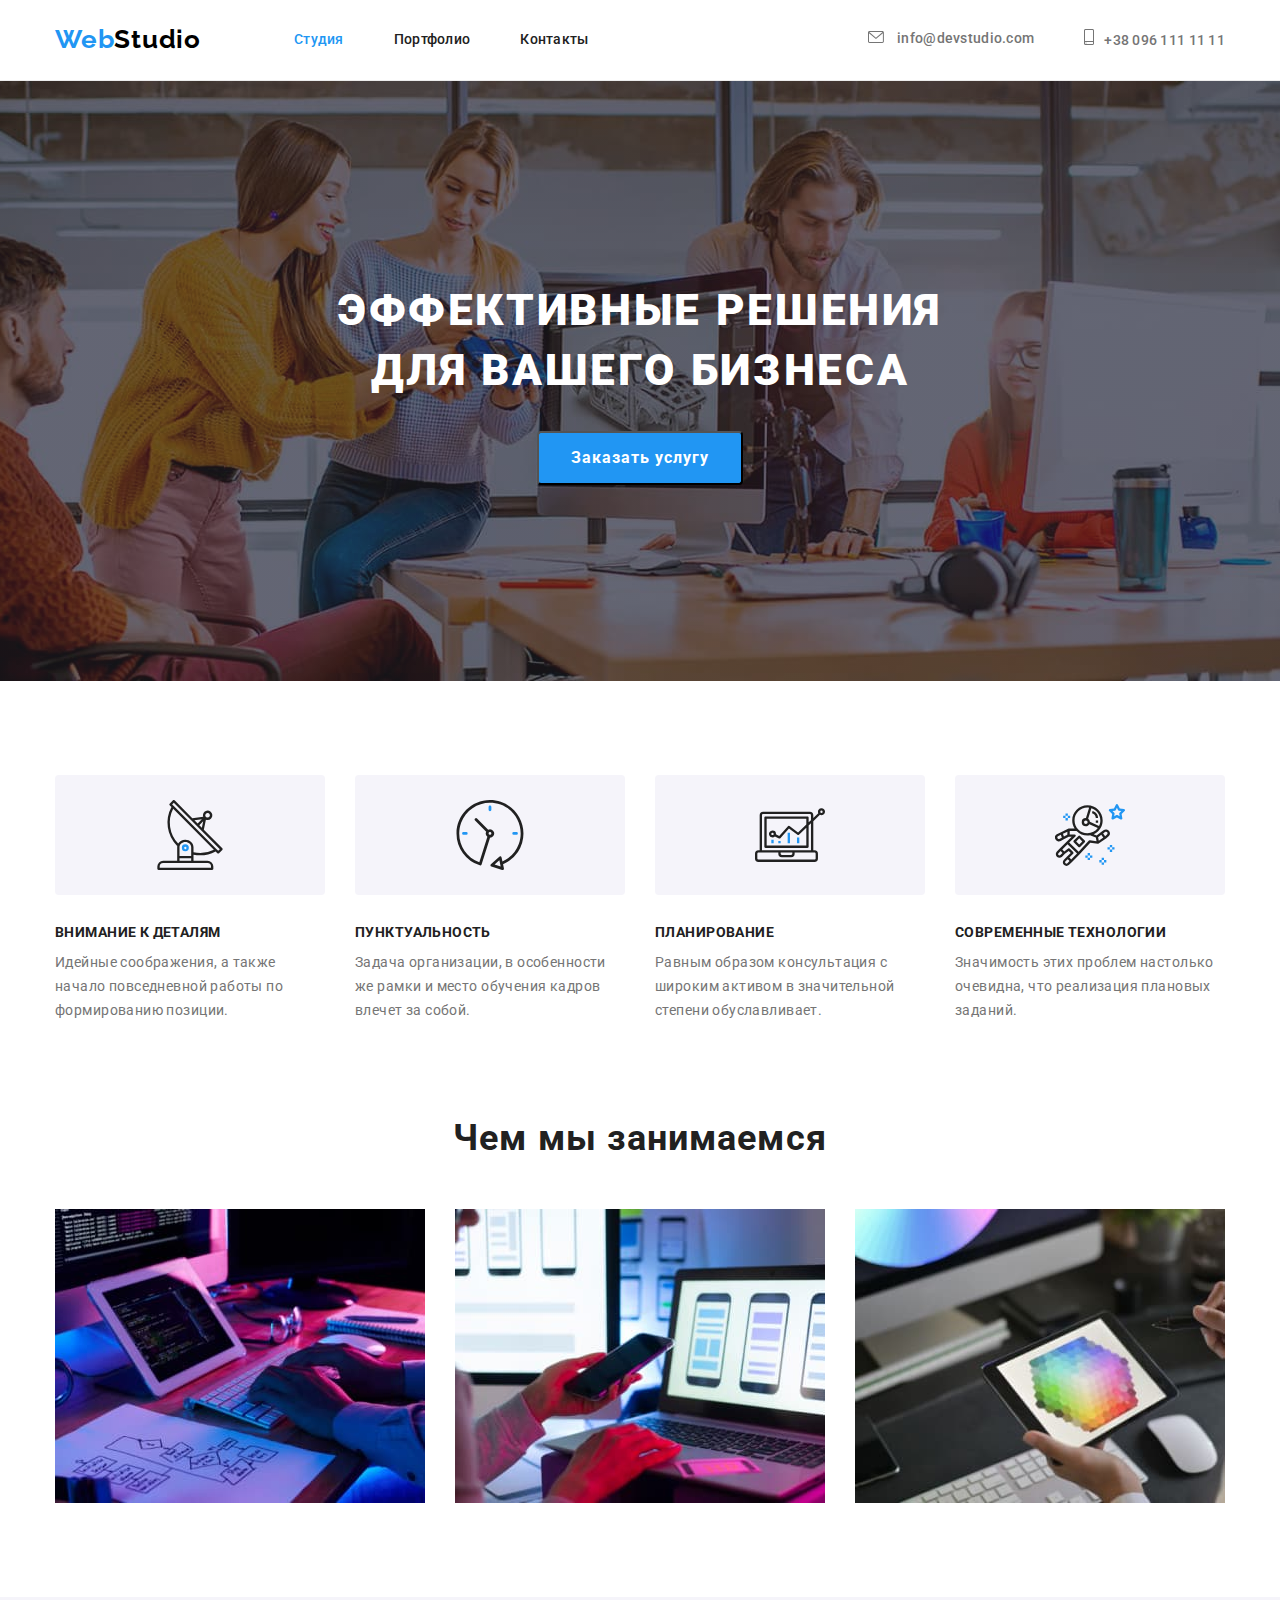
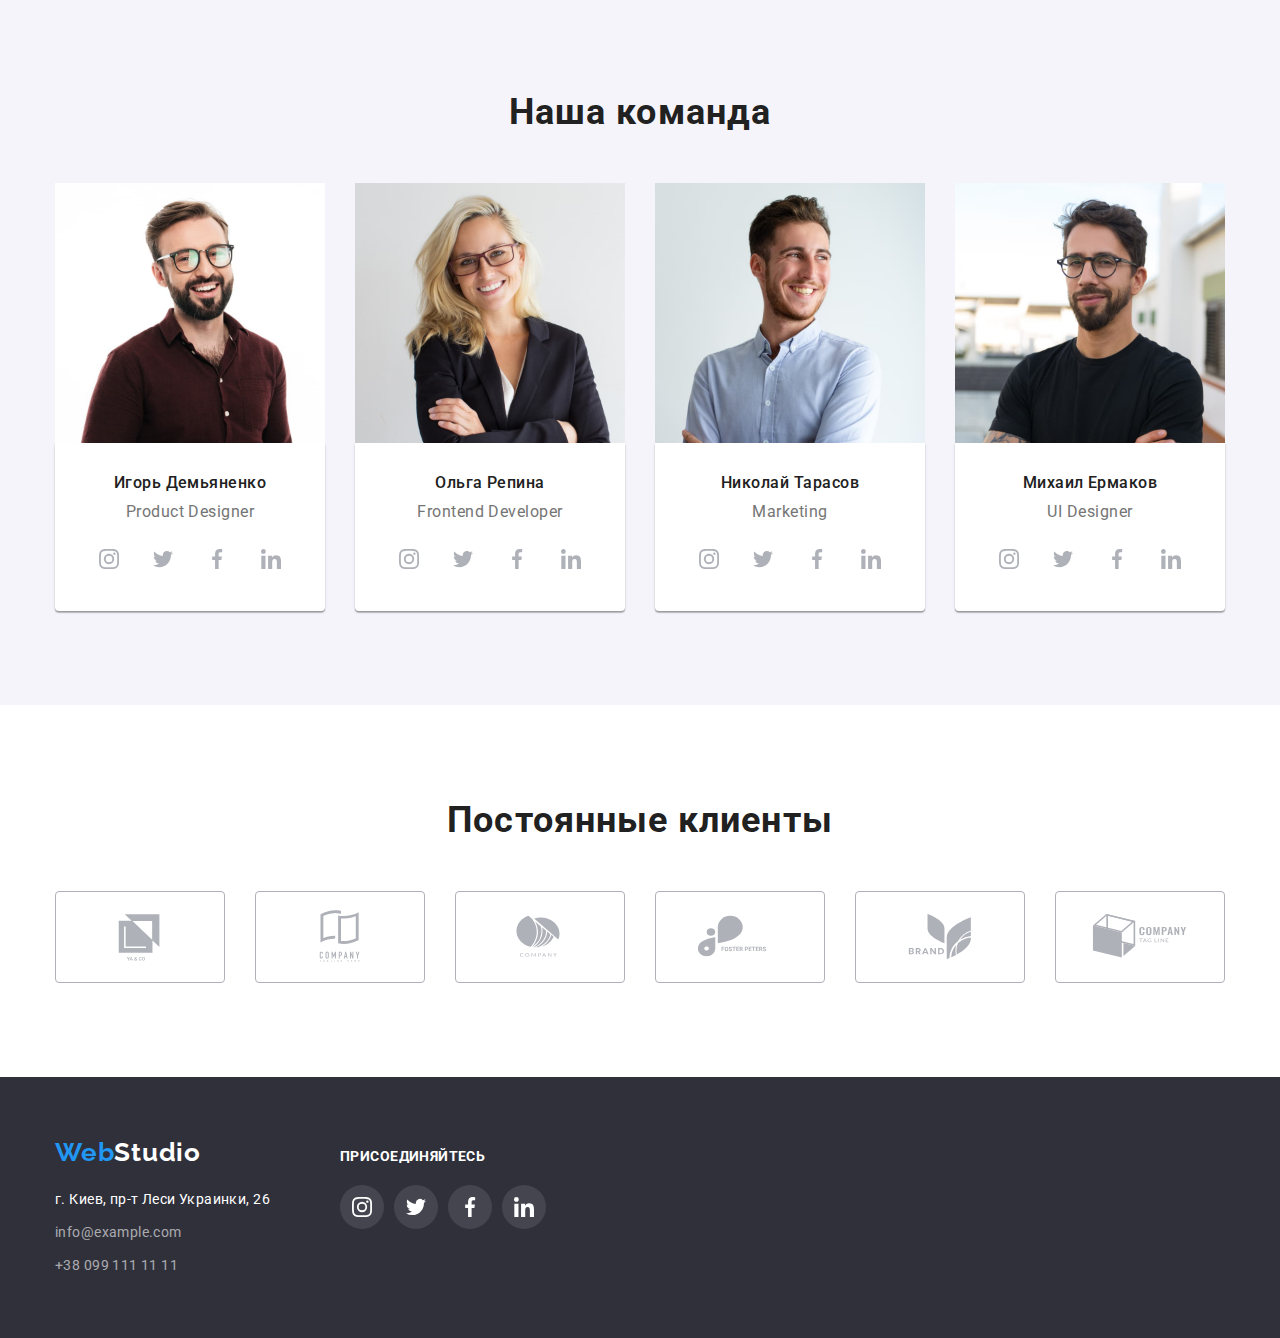
==== commit 74d2c321: "final" ====
--- a/index.html
+++ b/index.html
@@ -42,11 +42,16 @@
           <ul class="header-mt">
             <li class="header-mail-item list">
               <a class="header-mail-link link" href="mailto:info@devstudio.com"
-                >info@devstudio.com</a
+                ><svg class="header-icon-mail" width="16" height="12">
+                  <use href="./images/icons.svg#icon-envelope"></use>
+                </svg>
+                info@devstudio.com</a
               >
             </li>
             <li class="haeder-tel-item list">
               <a class="header-tel-link link" href="tel:+380961111111"
+                ><svg class="header-icon-tel" width="10" height="16">
+                  <use href="./images/icons.svg#icon-smartphone"></use></svg
                 >+38 096 111 11 11</a
               >
             </li>
@@ -332,47 +337,47 @@
           <h2 class="clients-title">Постоянные клиенты</h2>
           <ul class="clients-list list">
             <li class="clients-item list">
-                    <a class="clients-link" href="">
-                      <svg class="clients-icon" width="106" height="60" >
-                        <use href="./images/icons.svg#icon-Logo"></use>
-                      </svg>
-                    </a>
-                  </li>
-              <li class="clients-item list">
-                    <a class="clients-link" href="">
-                      <svg class="clients-icon" width="106" height="60">
-                        <use href="./images/icons.svg#icon-Logo-1"></use>
-                      </svg>
-                    </a>
-                  </li>
-              <li class="clients-item list">
-                    <a class="clients-link" href="">
-                      <svg class="clients-icon" width="106" height="60">
-                        <use href="./images/icons.svg#icon-Logo-2"></use>
-                      </svg>
-                    </a>
-                  </li>
-              <li class="clients-item list">
-                    <a class="clients-link" href="">
-                      <svg class="clients-icon" width="106" height="60" >
-                        <use href="./images/icons.svg#icon-Logo-3"></use>
-                      </svg>
-                    </a>
-                  </li>
-            <li class="clients-item list">
-                    <a class="clients-link" href="">
-                      <svg class="clients-icon" width="106" height="60">
-                        <use href="./images/icons.svg#icon-Logo-4"></use>
-                      </svg>
-                    </a>
-                  </li>
-            <li class="clients-item list">
-                    <a class="clients-link" href="">
-                      <svg class="clients-icon" width="106" height="60">
-                        <use href="./images/icons.svg#icon-Logo-5"></use>
-                      </svg>
-                    </a>
-                  </li>
+              <a class="clients-link" href="">
+                <svg class="clients-icon" width="106" height="60">
+                  <use href="./images/icons.svg#icon-Logo"></use>
+                </svg>
+              </a>
+            </li>
+            <li class="clients-item list">
+              <a class="clients-link" href="">
+                <svg class="clients-icon" width="106" height="60">
+                  <use href="./images/icons.svg#icon-Logo-1"></use>
+                </svg>
+              </a>
+            </li>
+            <li class="clients-item list">
+              <a class="clients-link" href="">
+                <svg class="clients-icon" width="106" height="60">
+                  <use href="./images/icons.svg#icon-Logo-2"></use>
+                </svg>
+              </a>
+            </li>
+            <li class="clients-item list">
+              <a class="clients-link" href="">
+                <svg class="clients-icon" width="106" height="60">
+                  <use href="./images/icons.svg#icon-Logo-3"></use>
+                </svg>
+              </a>
+            </li>
+            <li class="clients-item list">
+              <a class="clients-link" href="">
+                <svg class="clients-icon" width="106" height="60">
+                  <use href="./images/icons.svg#icon-Logo-4"></use>
+                </svg>
+              </a>
+            </li>
+            <li class="clients-item list">
+              <a class="clients-link" href="">
+                <svg class="clients-icon" width="106" height="60">
+                  <use href="./images/icons.svg#icon-Logo-5"></use>
+                </svg>
+              </a>
+            </li>
           </ul>
         </div>
       </section>
@@ -380,40 +385,50 @@
     <!--footer-->
     <footer class="footer">
       <div class="container">
-        <a class="logo link" href="./index.html"
-          >Web<span class="logo-light">Studio</span></a
-        >
-        <address class="adress">
-          <ul class="adress-list list">
-            <li class="adress-item">
-              <a
-                class="adress-link link"
-                href="https://goo.gl/maps/nZqafxbNamXbDnvg8"
-                target="blank"
-                rel="noopener noreferrer nofollow"
-                >г. Киев, пр-т Леси Украинки, 26</a
-              >
-            </li>
-            <li class="adress-item">
-              <a class="adress-mail-link link" href="mailto:info@example.com"
-                >info@example.com</a
-              >
-            </li>
-            <li class="adress-item">
-              <a class="adress-tel-link link" href="tel:+380991111111"
-                >+38 099 111 11 11</a
-              >
-            </li>
-          </ul>
-        </address>
-        <div class="footer-soc">  
-        <b class="footer-join">присоединяйтесь</b>
-        <ul class="footer-soc-list list">
-          <li class="footer-soc-item"><a href="" class="footer-soc-link"></a></li>
-          <li class="footer-soc-item"><a href="" class="footer-soc-link"></a></li>
-          <li class="footer-soc-item"><a href="" class="footer-soc-link"></a></li>
-          <li class="footer-soc-item"><a href="" class="footer-soc-link"></a></li>
-        </ul>
+        <div class="footerf">
+          <a class="logo link" href="./index.html"
+            >Web<span class="logo-light">Studio</span></a
+          >
+          <address class="adress">
+            <ul class="adress-list list">
+              <li class="adress-item">
+                <a
+                  class="adress-link link"
+                  href="https://goo.gl/maps/nZqafxbNamXbDnvg8"
+                  target="blank"
+                  rel="noopener noreferrer nofollow"
+                  >г. Киев, пр-т Леси Украинки, 26</a
+                >
+              </li>
+              <li class="adress-item">
+                <a class="adress-mail-link link" href="mailto:info@example.com"
+                  >info@example.com</a
+                >
+              </li>
+              <li class="adress-item">
+                <a class="adress-tel-link link" href="tel:+380991111111"
+                  >+38 099 111 11 11</a
+                >
+              </li>
+            </ul>
+          </address>
+        </div>
+        <div class="footer-soc">
+          <p class="join">присоединяйтесь</p>
+          <ul class="footer-soc-list list">
+            <li class="footer-soc-item">
+              <a href="" class="footer-soc-link instagram"></a>
+            </li>
+            <li class="footer-soc-item">
+              <a href="" class="footer-soc-link twitter"></a>
+            </li>
+            <li class="footer-soc-item">
+              <a href="" class="footer-soc-link facebook"></a>
+            </li>
+            <li class="footer-soc-item">
+              <a href="" class="footer-soc-link linkedin"></a>
+            </li>
+          </ul>
         </div>
       </div>
     </footer>
--- a/css/styles.css
+++ b/css/styles.css
@@ -101,6 +101,14 @@
   line-height: 1.14;
   letter-spacing: 0.02em;
   color: var(--main-title-color);
+}
+.header-icon-mail {
+  fill: currentColor;
+  margin-right: 10px;
+}
+.header-icon-tel {
+  fill: currentColor;
+  margin-right: 10px;
 }
 .header-link:hover,
 .header-link:focus {
@@ -195,9 +203,9 @@
   margin-left: calc(-1 * var(--primary-margin));
   flex-wrap: wrap;
 }
-.features-item::before{
+.features-item::before {
   display: block;
-  content:" " ;
+  content: " ";
   height: 120px;
   background-color: var(--secondary-white-color);
   border-radius: 4px;
@@ -205,14 +213,20 @@
   background-position: center;
   margin-bottom: var(--primary-margin);
 }
-.antenna::before{
+.antenna::before {
   background-image: url(../images/antenna\ 1.svg);
 }
-.clock::before{ background-image: url(../images/clock\ 1.svg);}
-
-.diagram::before{background-image: url(../images/diagram\ 1.svg);}
-
-.astronaut::before{background-image: url(../images/astronaut\ 1.svg);}
+.clock::before {
+  background-image: url(../images/clock\ 1.svg);
+}
+
+.diagram::before {
+  background-image: url(../images/diagram\ 1.svg);
+}
+
+.astronaut::before {
+  background-image: url(../images/astronaut\ 1.svg);
+}
 
 .features-item {
   margin-left: var(--primary-margin);
@@ -250,7 +264,7 @@
 
 .work-title,
 .team-title,
-.clients-title{
+.clients-title {
   font-weight: 700;
   font-size: 36px;
   line-height: 1.17;
@@ -324,35 +338,36 @@
   fill: var(--primary-white-color);
 }
 
-
 /*-----------------clients---------------------------*/
-.clients-list{
- display: flex;
- justify-content: center;
-}
-
- .clients-item + .clients-item{margin-left: var(--primary-margin);}
-
-.clients-link{
+.clients-list {
+  display: flex;
+  justify-content: center;
+}
+
+.clients-item + .clients-item {
+  margin-left: var(--primary-margin);
+}
+
+.clients-link {
   width: 170px;
   height: 92px;
-  border: 1px solid #AFB1B8;
+  border: 1px solid #afb1b8;
   border-radius: 4px;
   display: flex;
   justify-content: center;
   align-items: center;
-  fill: #AFB1B8; }
-
-  .clients-link:hover,
-  .clients-link:focus{
-    fill: var(--accent-color);
-    border-color: var(--accent-color);
-  }
+  fill: #afb1b8;
+}
+
+.clients-link:hover,
+.clients-link:focus {
+  fill: var(--accent-color);
+  border-color: var(--accent-color);
+}
 
 /*-----------------footer--------------------------------------------*/
 
 .footer {
-  
   background-color: var(--footer-hero-color);
   padding-top: 60px;
   padding-bottom: 60px;
@@ -386,15 +401,60 @@
 .adress-tel-link:focus {
   color: var(--primary-white-color);
 }
-.footer .container{display: flex;}
-.footer-soc-link{
-  display: flex;
-  justify-content: center;
-  align-items: center;
+/* .footerf{
+  display: flex;
+} */
+/* .footer-soc{
+  display: flex;
+} */
+.footer .container {
+  display: flex;
+  align-items: baseline;
+}
+
+.join {
+  font-weight: 700;
+  font-size: 14px;
+  line-height: 1.14;
+  letter-spacing: 0.03em;
+  text-transform: uppercase;
+
+  color: #ffffff;
+  margin-bottom: 20px;
+}
+.footer-soc {
+  margin-left: 70px;
+}
+.footer-soc-list {
+  display: flex;
+}
+.footer-soc-item + .footer-soc-item {
+  margin-left: 10px;
+}
+.footer-soc-link {
+  display: inline-block;
   width: 44px;
   height: 44px;
-  background-color: rgba(255,255,255,0.1);
+  background-color: rgba(255, 255, 255, 0.1);
   border-radius: 50%;
+  background-repeat: no-repeat;
+  background-position: center;
+}
+.footer-soc-link:hover,
+.footer-soc-link:focus {
+  background-color: var(--accent-color);
+}
+.instagram {
+  background-image: url(../images/instagramfooter.svg);
+}
+.twitter {
+  background-image: url(../images/twitterfooter.svg);
+}
+.facebook {
+  background-image: url(../images/facebookfooter.svg);
+}
+.linkedin {
+  background-image: url(../images/linkedinfooter.svg);
 }
 /*-------------------Portfolio-----------------------------------------*/
 .btn-list {
@@ -425,6 +485,8 @@
 .btn:focus {
   background-color: var(--accent-color);
   color: var(--secondary-white-color);
+  box-shadow: 0px 3px 1px rgba(0, 0, 0, 0.1), 0px 1px 2px rgba(0, 0, 0, 0.08),
+    0px 2px 2px rgba(0, 0, 0, 0.12);
 }
 .port-list {
   display: flex;
@@ -458,3 +520,8 @@
   border-bottom: 1px solid #eeeeee;
   border-left: 1px solid #eeeeee;
 }
+.port-item:hover,
+.port-item:focus {
+  box-shadow: 0px 1px 1px rgba(0, 0, 0, 0.12), 0px 4px 4px rgba(0, 0, 0, 0.06),
+    1px 4px 6px rgba(0, 0, 0, 0.16);
+}
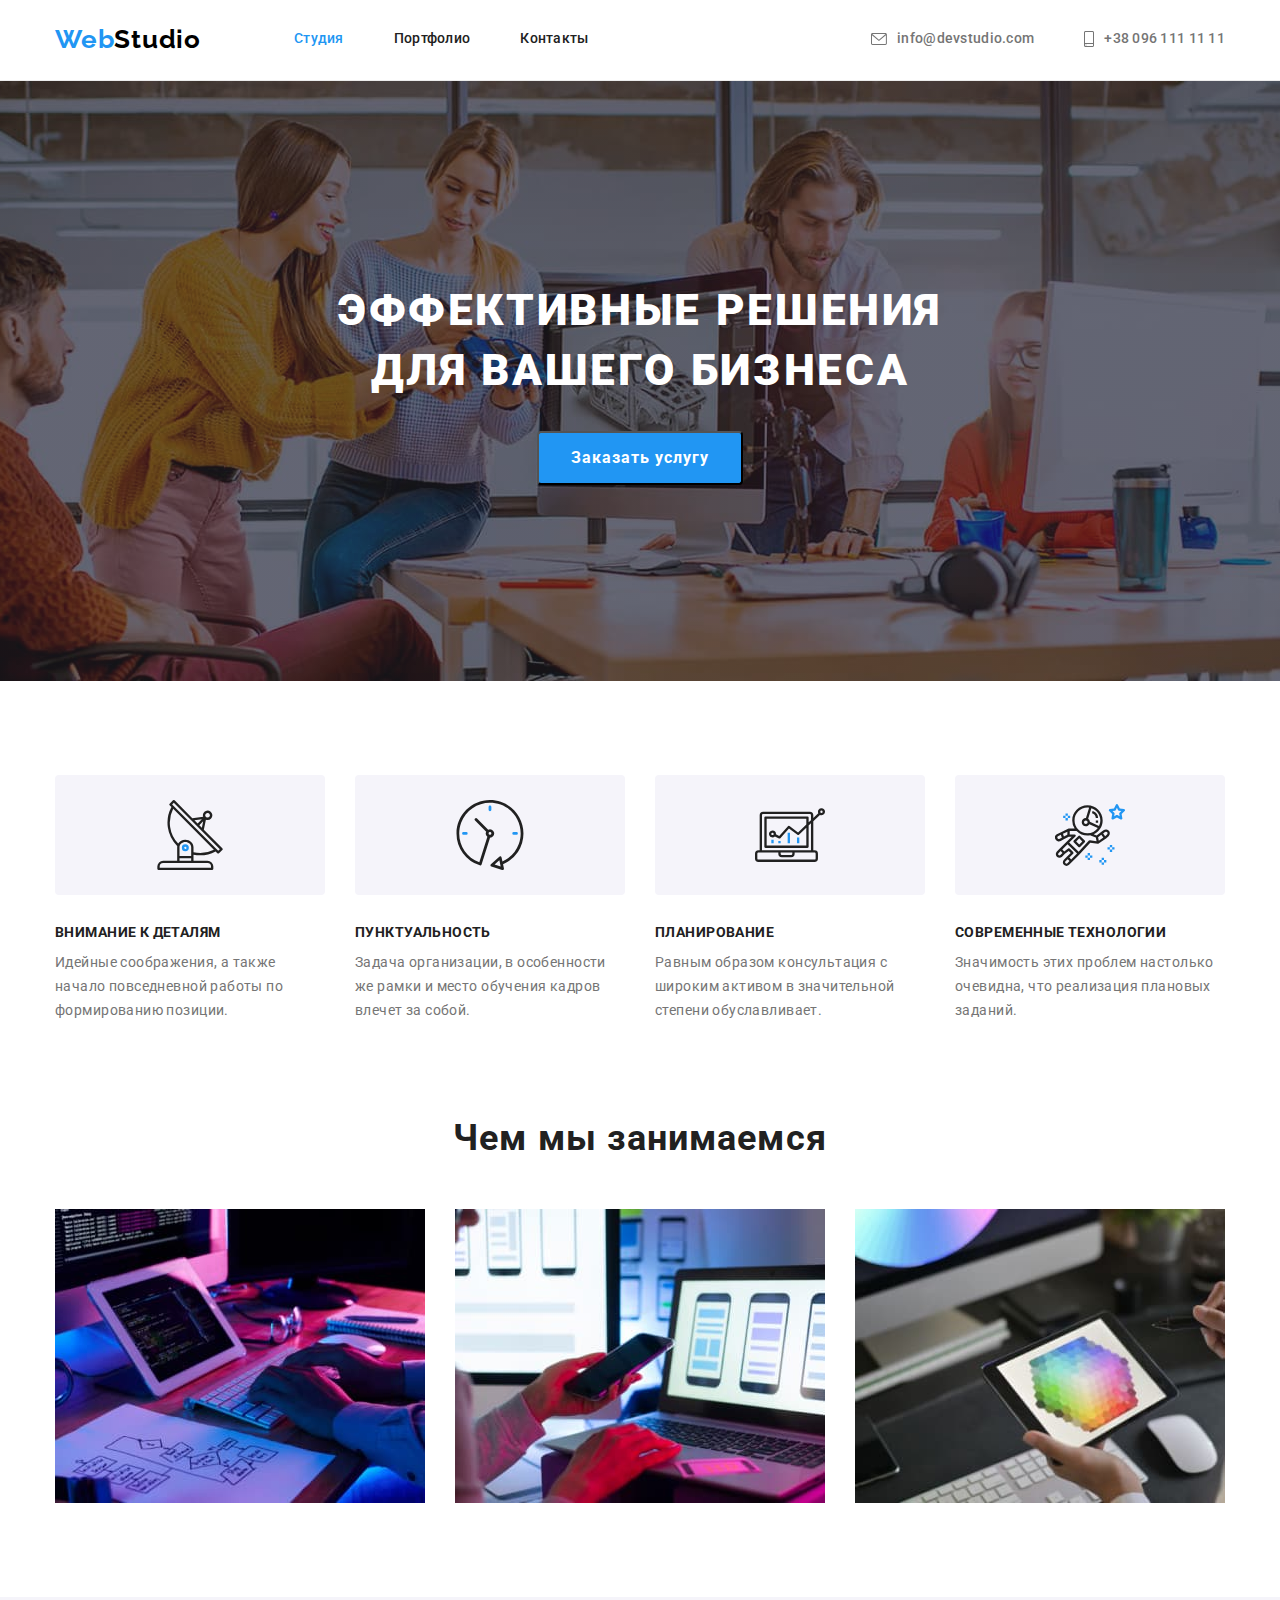
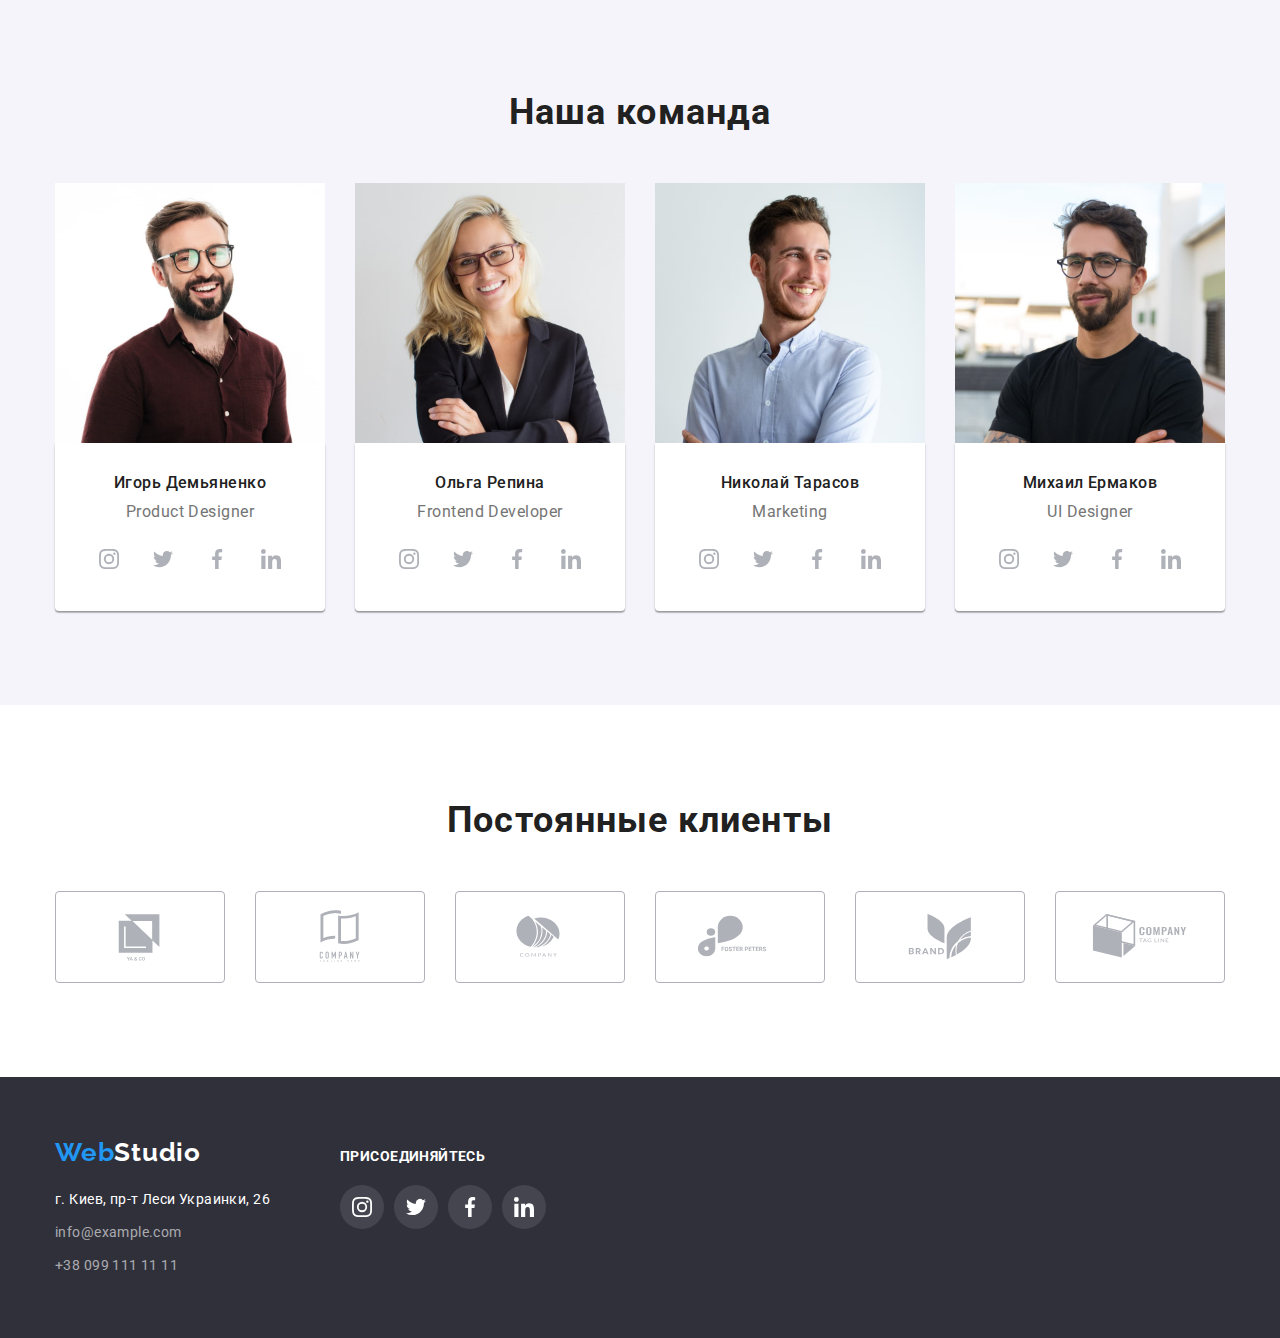
==== commit 2e4c280f: "final" ====
--- a/index.html
+++ b/index.html
@@ -74,6 +74,7 @@
           <h2 class="visually-hidden">Особенности</h2>
           <ul class="features-list list">
             <li class="features-item antenna">
+              <div class="features-icon-conteiner"><svg width="70" height="70"><use href="./images/icons.svg#icon-antenna-1"></use></svg></div>
               <h3 class="features-title">Внимание к деталям</h3>
               <p class="features-text">
                 Идейные соображения, а также начало повседневной работы по
@@ -81,6 +82,7 @@
               </p>
             </li>
             <li class="features-item clock">
+              <div class="features-icon-conteiner"><svg width="70" height="70"><use href="./images/icons.svg#icon-clock-1"></use></svg></div>
               <h3 class="features-title">Пунктуальность</h3>
               <p class="features-text">
                 Задача организации, в особенности же рамки и место обучения
@@ -88,6 +90,7 @@
               </p>
             </li>
             <li class="features-item diagram">
+              <div class="features-icon-conteiner"><svg width="70" height="70"><use href="./images/icons.svg#icon-diagram-1"></use></svg></div>
               <h3 class="features-title">Планирование</h3>
               <p class="features-text">
                 Равным образом консультация с широким активом в значительной
@@ -95,6 +98,7 @@
               </p>
             </li>
             <li class="features-item astronaut">
+              <div class="features-icon-conteiner"><svg width="70" height="70"><use href="./images/icons.svg#icon-astronaut-1"></use></svg></div>
               <h3 class="features-title">Современные технологии</h3>
               <p class="features-text">
                 Значимость этих проблем настолько очевидна, что реализация
--- a/css/styles.css
+++ b/css/styles.css
@@ -101,6 +101,8 @@
   line-height: 1.14;
   letter-spacing: 0.02em;
   color: var(--main-title-color);
+  display: flex;
+  align-items: center;
 }
 .header-icon-mail {
   fill: currentColor;
@@ -143,6 +145,7 @@
       rgba(47, 48, 58, 0.4)
     ),
     url(../images/bg-image.jpg);
+    background-size: cover;
   background-repeat: no-repeat;
   background-position: center;
   margin-left: auto;
@@ -203,7 +206,7 @@
   margin-left: calc(-1 * var(--primary-margin));
   flex-wrap: wrap;
 }
-.features-item::before {
+/* .features-item::before {
   display: block;
   content: " ";
   height: 120px;
@@ -226,8 +229,16 @@
 
 .astronaut::before {
   background-image: url(../images/astronaut\ 1.svg);
-}
-
+} */
+.features-icon-conteiner{
+  height: 120px;
+  background-color: var(--secondary-white-color);
+  border-radius: 4px;
+  margin-bottom: var(--primary-margin);
+ display: flex;
+ justify-content: center;
+ align-items: center;
+}
 .features-item {
   margin-left: var(--primary-margin);
   flex-basis: calc(100% / 4 - 30px);
@@ -500,6 +511,9 @@
   margin-bottom: var(--primary-margin);
   flex-basis: calc(100% / 3 - 30px);
 }
+.port-link{
+  display: block;
+}
 
 .port-title {
   font-size: 18px;
@@ -520,8 +534,8 @@
   border-bottom: 1px solid #eeeeee;
   border-left: 1px solid #eeeeee;
 }
-.port-item:hover,
-.port-item:focus {
+.port-link:hover,
+.port-link:focus {
   box-shadow: 0px 1px 1px rgba(0, 0, 0, 0.12), 0px 4px 4px rgba(0, 0, 0, 0.06),
     1px 4px 6px rgba(0, 0, 0, 0.16);
 }
